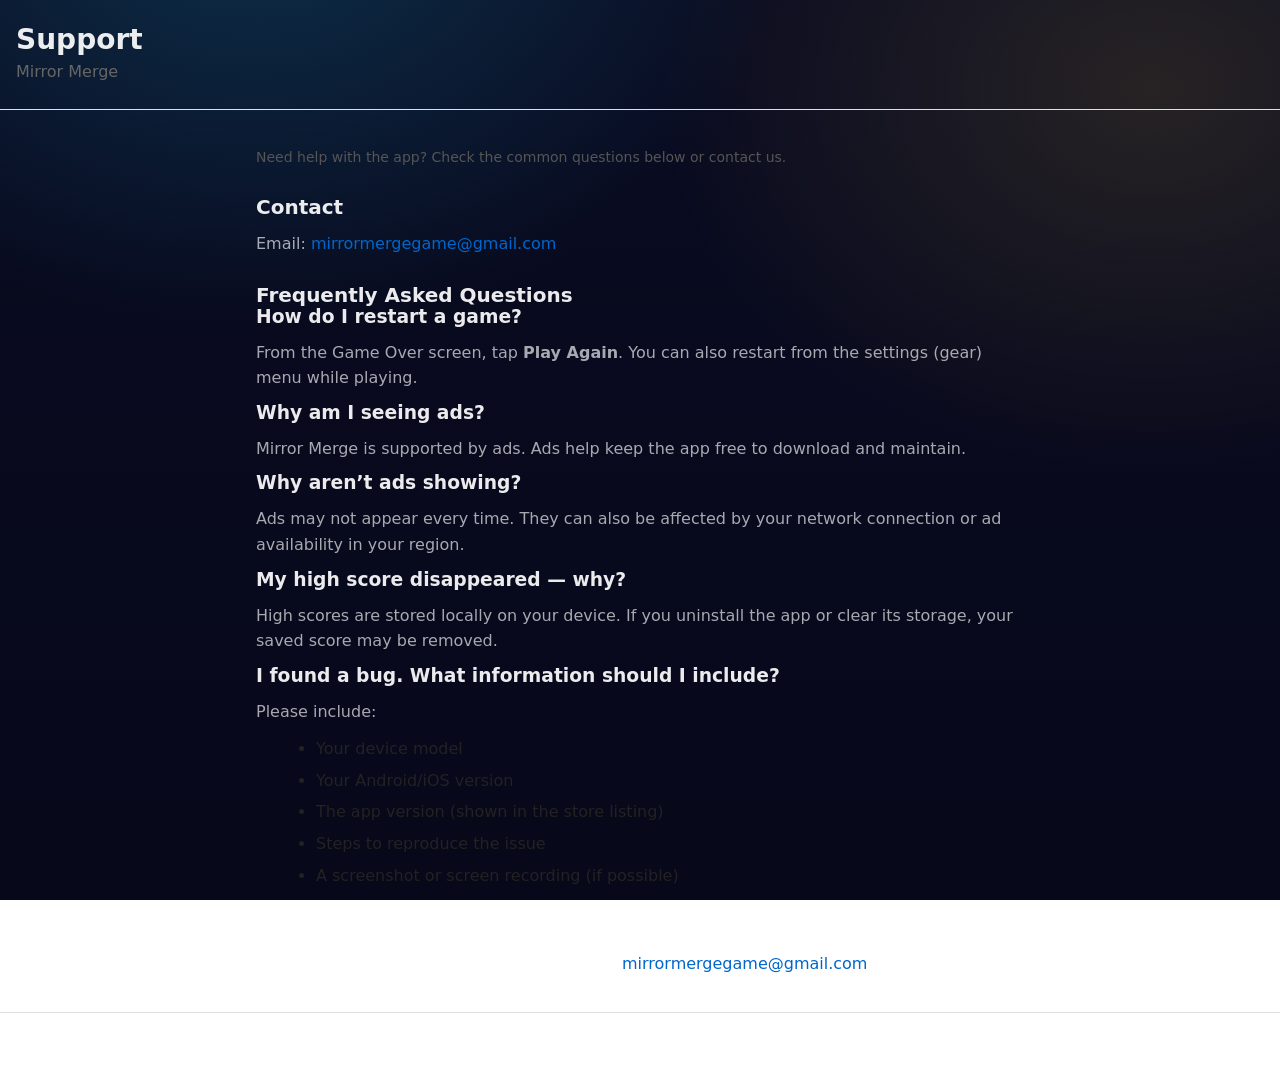
==== public/support.html @ dee76fa3 "initial commit" ====
<!doctype html>
<html lang="en">
  <head>
    <meta charset="UTF-8" />
    <meta name="viewport" content="width=device-width, initial-scale=1" />
    <title>Support | Mirror Merge</title>
    <meta name="description" content="Support page for the Mirror Merge mobile app." />
    <link rel="stylesheet" href="style.css" />
    <style>
      * {
        box-sizing: border-box;
      }

      body {
        margin: 0;
        font-family: system-ui, -apple-system, BlinkMacSystemFont, "Segoe UI",
          Roboto, Helvetica, Arial, sans-serif;
        background-color: #ffffff;
        color: #222222;
        line-height: 1.6;
      }

      header {
        padding: 24px 16px;
        border-bottom: 1px solid #e0e0e0;
      }

      h1 {
        margin: 0;
        font-size: 28px;
      }

      .subtitle {
        margin: 4px 0 0;
        color: #666666;
      }

      main {
        max-width: 800px;
        margin: 0 auto;
        padding: 24px 16px;
      }

      .meta {
        color: #555555;
        font-size: 14px;
      }

      h2 {
        margin-top: 28px;
        font-size: 20px;
      }

      p {
        margin: 12px 0;
      }

      ul {
        margin: 8px 0 16px 20px;
      }

      li {
        margin: 6px 0;
      }

      a {
        color: #0066cc;
        text-decoration: none;
      }

      a:hover {
        text-decoration: underline;
      }

      footer {
        padding: 16px;
        border-top: 1px solid #e0e0e0;
        text-align: center;
        color: #777777;
        font-size: 14px;
      }
    </style>
  </head>
  <body>
    <header>
      <h1>Support</h1>
      <p class="subtitle">Mirror Merge</p>
    </header>

    <main>
      <p class="meta">
        Need help with the app? Check the common questions below or contact us.
      </p>

      <h2>Contact</h2>
      <p>
        Email:
        <a href="mailto:mirrormergegame@gmail.com">mirrormergegame@gmail.com</a>
      </p>

      <h2>Frequently Asked Questions</h2>

      <h3>How do I restart a game?</h3>
      <p>
        From the Game Over screen, tap <strong>Play Again</strong>. You can also
        restart from the settings (gear) menu while playing.
      </p>

      <h3>Why am I seeing ads?</h3>
      <p>
        Mirror Merge is supported by ads. Ads help keep the app free to download
        and maintain.
      </p>

      <h3>Why aren’t ads showing?</h3>
      <p>
        Ads may not appear every time. They can also be affected by your network
        connection or ad availability in your region.
      </p>

      <h3>My high score disappeared — why?</h3>
      <p>
        High scores are stored locally on your device. If you uninstall the app
        or clear its storage, your saved score may be removed.
      </p>

      <h3>I found a bug. What information should I include?</h3>
      <p>Please include:</p>
      <ul>
        <li>Your device model</li>
        <li>Your Android/iOS version</li>
        <li>The app version (shown in the store listing)</li>
        <li>Steps to reproduce the issue</li>
        <li>A screenshot or screen recording (if possible)</li>
      </ul>

      <h2>Feedback</h2>
      <p>
        Have an idea for an improvement? Send it to
        <a href="mailto:mirrormergegame@gmail.com">mirrormergegame@gmail.com</a>.
      </p>
    </main>

    <footer>
      <p>© 2026 Mirror Merge</p>
    </footer>
  </body>
</html>
---- public/style.css ----
/* --------- Base / Theme --------- */
:root {
  --bg0: #07081a;
  --bg1: #090b21;
  --panel: rgba(255, 255, 255, 0.06);
  --panel2: rgba(255, 255, 255, 0.085);
  --stroke: rgba(255, 255, 255, 0.12);
  --text: rgba(255, 255, 255, 0.92);
  --muted: rgba(255, 255, 255, 0.65);
  --muted2: rgba(255, 255, 255, 0.5);

  --accent: #1fd2ff;   /* mirror merge blue vibe */
  --accent2: #ffd23f;  /* score yellow vibe */
  --radius: 22px;
  --shadow: 0 18px 60px rgba(0, 0, 0, 0.55);
  --shadow2: 0 10px 34px rgba(0, 0, 0, 0.5);
  --container: 1120px;
}

* { box-sizing: border-box; }
html, body { height: 100%; }
body {
  margin: 0;
  color: var(--text);
  background: var(--bg0); /* fallback */
  font-family: ui-sans-serif, system-ui, -apple-system, Segoe UI, Roboto, Helvetica, Arial, "Apple Color Emoji", "Segoe UI Emoji";
  overflow-x: hidden;
  position: relative;
}

/* Static, fixed background layer */
body::before {
  content: "";
  position: fixed;
  inset: 0;
  z-index: -2;
  pointer-events: none;

  background:
    radial-gradient(900px 700px at 20% -10%, rgba(31, 210, 255, 0.18), transparent 60%),
    radial-gradient(900px 700px at 90% 10%, rgba(255, 210, 63, 0.12), transparent 55%),
    linear-gradient(180deg, var(--bg1), var(--bg0));
}

a { color: inherit; text-decoration: none; }
p { margin: 0; line-height: 1.6; color: var(--muted); }
h1, h2, h3 { margin: 0; line-height: 1.12; color: var(--text); }

code {
  font-family: ui-monospace, SFMono-Regular, Menlo, Monaco, Consolas, "Liberation Mono", "Courier New", monospace;
  font-size: 0.95em;
  padding: 0.15em 0.35em;
  border-radius: 10px;
  background: rgba(255, 255, 255, 0.07);
  border: 1px solid rgba(255, 255, 255, 0.10);
}

.container {
  width: min(var(--container), calc(100% - 40px));
  margin: 0 auto;
}

/* decorative */
.bg-glow {
  position: fixed;
  inset: -40vh -20vw auto -20vw;
  height: 80vh;
  pointer-events: none;
  filter: blur(40px);
  opacity: 0.7;
  background:
    radial-gradient(closest-side, rgba(31, 210, 255, 0.24), transparent 70%),
    radial-gradient(closest-side, rgba(255, 210, 63, 0.18), transparent 75%);
}

/* --------- Nav --------- */
.nav {
  position: sticky;
  top: 0;
  z-index: 50;
  backdrop-filter: blur(10px);
  background: rgba(7, 8, 26, 0.45);
  border-bottom: 1px solid rgba(255, 255, 255, 0.08);
}

.nav__inner {
  display: flex;
  align-items: center;
  justify-content: space-between;
  gap: 16px;
  padding: 14px 0;
}

.brand {
  display: inline-flex;
  align-items: center;
  gap: 10px;
  font-weight: 800;
  letter-spacing: -0.02em;
}
.brand__mark {
  width: 36px;
  height: 36px;
  border-radius: 12px;
  display: grid;
  place-items: center;
  background: linear-gradient(135deg, rgba(31, 210, 255, 0.24), rgba(255, 210, 63, 0.16));
  border: 1px solid rgba(255, 255, 255, 0.16);
  box-shadow: 0 10px 30px rgba(0,0,0,0.35);
}
.brand__name { font-size: 16px; }

.nav__links {
  display: none;
  gap: 18px;
  color: var(--muted);
  font-weight: 600;
}
.nav__links a {
  padding: 8px 10px;
  border-radius: 12px;
}
.nav__links a:hover {
  color: var(--text);
  background: rgba(255, 255, 255, 0.06);
}

@media (min-width: 860px) {
  .nav__links { display: inline-flex; }
}

/* --------- Buttons --------- */
.btn {
  display: inline-flex;
  align-items: center;
  justify-content: center;
  gap: 10px;
  padding: 14px 18px;
  border-radius: 16px;
  border: 1px solid rgba(255, 255, 255, 0.12);
  background: rgba(255, 255, 255, 0.06);
  color: var(--text);
  font-weight: 800;
  letter-spacing: -0.01em;
  box-shadow: 0 12px 30px rgba(0,0,0,0.35);
  transition: transform 160ms ease, background 160ms ease, border-color 160ms ease;
}
.btn:hover { transform: translateY(-1px); background: rgba(255, 255, 255, 0.075); }
.btn:active { transform: translateY(0px); }

.btn--primary {
  background: linear-gradient(180deg, rgba(31, 210, 255, 0.9), rgba(31, 210, 255, 0.62));
  color: #03101a;
  border-color: rgba(31, 210, 255, 0.65);
  box-shadow: 0 16px 45px rgba(31, 210, 255, 0.18), 0 20px 65px rgba(0,0,0,0.45);
}
.btn--primary:hover {
  background: linear-gradient(180deg, rgba(31, 210, 255, 0.98), rgba(31, 210, 255, 0.7));
}
.btn--ghost {
  background: rgba(255, 255, 255, 0.045);
}
.btn--small {
  padding: 11px 14px;
  border-radius: 14px;
  font-size: 14px;
}

.btn__icon { font-weight: 900; }

/* --------- Hero --------- */
.hero {
  position: relative;
  padding: 56px 0 24px;
}
.hero__grid {
  display: grid;
  gap: 30px;
  align-items: center;
}
@media (min-width: 980px) {
  .hero__grid {
    grid-template-columns: 1.15fr 0.85fr;
    gap: 46px;
  }
}

.pill {
  display: inline-flex;
  align-items: center;
  gap: 10px;
  padding: 8px 12px;
  border-radius: 999px;
  background: rgba(255, 255, 255, 0.05);
  border: 1px solid rgba(255, 255, 255, 0.10);
  color: var(--muted);
  font-weight: 700;
  width: fit-content;
}
.pill__dot {
  width: 8px;
  height: 8px;
  border-radius: 99px;
  background: var(--accent);
  box-shadow: 0 0 0 6px rgba(31, 210, 255, 0.12);
}

.hero__title {
  margin-top: 16px;
  font-size: clamp(36px, 4.2vw, 58px);
  letter-spacing: -0.03em;
}
.text-accent {
  background: linear-gradient(90deg, rgba(31,210,255,1), rgba(255,210,63,1));
  -webkit-background-clip: text;
  background-clip: text;
  color: transparent;
}

.hero__subtitle {
  margin-top: 14px;
  font-size: 16px;
  max-width: 58ch;
}

.hero__cta {
  margin-top: 22px;
  display: flex;
  flex-wrap: wrap;
  gap: 12px;
}

.hero__stats {
  margin-top: 22px;
  display: grid;
  grid-template-columns: repeat(3, minmax(0, 1fr));
  gap: 10px;
  max-width: 520px;
}
.stat {
  padding: 14px 14px;
  border-radius: 18px;
  background: rgba(255, 255, 255, 0.05);
  border: 1px solid rgba(255, 255, 255, 0.10);
}
.stat__num {
  font-weight: 900;
  letter-spacing: -0.03em;
  font-size: 22px;
  color: rgba(255, 255, 255, 0.92);
}
.stat__label {
  margin-top: 4px;
  font-size: 12px;
  color: var(--muted2);
  font-weight: 700;
}

.trust {
  margin-top: 16px;
  display: flex;
  flex-wrap: wrap;
  gap: 10px 16px;
  color: var(--muted2);
  font-weight: 700;
  font-size: 13px;
}
.trust__item {
  display: inline-flex;
  gap: 10px;
  align-items: center;
}
.trust__icon {
  width: 28px;
  height: 28px;
  border-radius: 12px;
  display: grid;
  place-items: center;
  background: rgba(255, 255, 255, 0.05);
  border: 1px solid rgba(255, 255, 255, 0.10);
}

/* --------- Phone preview --------- */
.hero__media { position: relative; }
.phone {
  position: relative;
  width: min(420px, 92%);
  margin: 0 auto;
}
.phone__frame {
  border-radius: 34px;
  padding: 12px;
  background: rgba(255,255,255,0.05);
  border: 1px solid rgba(255,255,255,0.12);
  box-shadow: var(--shadow);
}
.phone__frame img {
  width: 100%;
  display: block;
  border-radius: 26px;
}
.phone__shadow {
  position: absolute;
  inset: auto 10% -20px 10%;
  height: 120px;
  filter: blur(24px);
  background: radial-gradient(closest-side, rgba(31,210,255,0.22), transparent 70%);
  z-index: -1;
}

.floating {
  position: absolute;
  display: flex;
  gap: 10px;
  align-items: center;
  padding: 12px 12px;
  border-radius: 18px;
  background: rgba(5, 8, 22, 0.62);
  border: 1px solid rgba(255,255,255,0.10);
  box-shadow: var(--shadow2);
  backdrop-filter: blur(10px);
  width: 240px;
}
.floating__icon {
  width: 40px;
  height: 40px;
  border-radius: 16px;
  display: grid;
  place-items: center;
  background: rgba(255,255,255,0.06);
  border: 1px solid rgba(255,255,255,0.10);
  font-size: 18px;
}
.floating__title { font-weight: 900; letter-spacing: -0.02em; }
.floating__sub { font-size: 12px; color: var(--muted2); font-weight: 700; margin-top: 2px; }

.floating--a { top: 14%; left: -2%; }
.floating--b { bottom: 16%; right: -2%; }

@media (max-width: 980px) {
  .floating { display: none; }
}

.hero__fade {
  margin-top: 46px;
  height: 1px;
  background: linear-gradient(90deg, transparent, rgba(255,255,255,0.12), transparent);
}

/* --------- Sections --------- */
.section { padding: 64px 0; }
.section--alt {
  background: linear-gradient(180deg, rgba(255,255,255,0.02), rgba(255,255,255,0.0));
  border-top: 1px solid rgba(255,255,255,0.06);
  border-bottom: 1px solid rgba(255,255,255,0.06);
}
.section__head {
  display: grid;
  gap: 10px;
  max-width: 760px;
}
.section__head h2 {
  font-size: clamp(26px, 2.4vw, 38px);
  letter-spacing: -0.03em;
}
.section__head p { font-size: 15px; }

/* --------- Feature cards --------- */
.cards {
  margin-top: 26px;
  display: grid;
  gap: 14px;
  grid-template-columns: repeat(1, minmax(0, 1fr));
}
@media (min-width: 720px) {
  .cards { grid-template-columns: repeat(2, minmax(0, 1fr)); }
}
@media (min-width: 1060px) {
  .cards { grid-template-columns: repeat(3, minmax(0, 1fr)); }
}

.card {
  padding: 18px 18px;
  border-radius: var(--radius);
  background: rgba(255,255,255,0.05);
  border: 1px solid rgba(255,255,255,0.10);
  box-shadow: 0 14px 40px rgba(0,0,0,0.28);
  transition: transform 160ms ease, background 160ms ease, border-color 160ms ease;
}
.card:hover {
  transform: translateY(-2px);
  background: rgba(255,255,255,0.065);
  border-color: rgba(255,255,255,0.14);
}
.card__icon {
  width: 44px;
  height: 44px;
  border-radius: 18px;
  display: grid;
  place-items: center;
  background: rgba(31, 210, 255, 0.12);
  border: 1px solid rgba(31,210,255,0.22);
  margin-bottom: 10px;
}
.card h3 { font-size: 18px; letter-spacing: -0.02em; }
.card p { margin-top: 8px; }

/* --------- Gallery --------- */
.gallery {
  margin-top: 22px;
  display: grid;
  gap: 14px;
  grid-template-columns: repeat(2, minmax(0, 1fr));
}
@media (min-width: 900px) {
  .gallery { grid-template-columns: repeat(3, minmax(0, 1fr)); }
}
.shot {
  margin: 0;
  border-radius: 22px;
  overflow: hidden;
  background: rgba(255,255,255,0.04);
  border: 1px solid rgba(255,255,255,0.10);
  box-shadow: 0 16px 50px rgba(0,0,0,0.35);
  transform: translateZ(0);
}
.shot img {
  width: 100%;
  height: 100%;
  display: block;
  aspect-ratio: 9 / 16;
  object-fit: cover;
  transition: transform 220ms ease;
}
.shot:hover img { transform: scale(1.03); }

.note {
  margin-top: 18px;
  padding: 14px 14px;
  border-radius: 18px;
  background: rgba(255,255,255,0.04);
  border: 1px solid rgba(255,255,255,0.10);
  color: var(--muted);
  display: flex;
  gap: 12px;
  align-items: flex-start;
}
.note__icon {
  width: 34px;
  height: 34px;
  border-radius: 16px;
  display: grid;
  place-items: center;
  background: rgba(255, 210, 63, 0.12);
  border: 1px solid rgba(255, 210, 63, 0.22);
}

/* --------- Steps --------- */
.steps {
  margin-top: 22px;
  display: grid;
  gap: 12px;
}
.step {
  padding: 16px 16px;
  border-radius: 22px;
  background: rgba(255,255,255,0.05);
  border: 1px solid rgba(255,255,255,0.10);
  display: grid;
  grid-template-columns: 46px 1fr;
  gap: 14px;
}
.step__num {
  width: 46px;
  height: 46px;
  border-radius: 18px;
  display: grid;
  place-items: center;
  font-weight: 1000;
  letter-spacing: -0.03em;
  color: #051019;
  background: linear-gradient(180deg, rgba(255,210,63,0.95), rgba(255,210,63,0.65));
  border: 1px solid rgba(255,210,63,0.55);
  box-shadow: 0 14px 40px rgba(255,210,63,0.12);
}
.step__body h3 { font-size: 18px; }
.step__body p { margin-top: 6px; }

/* --------- Callout --------- */
.callout {
  margin-top: 22px;
  display: grid;
  gap: 14px;
  align-items: center;
  padding: 18px;
  border-radius: 26px;
  background: linear-gradient(180deg, rgba(31,210,255,0.10), rgba(255,255,255,0.03));
  border: 1px solid rgba(255,255,255,0.10);
  box-shadow: var(--shadow2);
}
@media (min-width: 960px) {
  .callout { grid-template-columns: 1.1fr 0.9fr; }
}
.callout__left h3 {
  font-size: 22px;
  letter-spacing: -0.03em;
}
.callout__left p { margin-top: 8px; max-width: 60ch; }

.mini {
  border-radius: 24px;
  overflow: hidden;
  background: rgba(255,255,255,0.04);
  border: 1px solid rgba(255,255,255,0.10);
}
.mini img {
  width: 100%;
  display: block;
  aspect-ratio: 9 / 16;
  object-fit: cover;
}

/* --------- CTA --------- */
.section--cta {
  padding: 72px 0;
}
.cta {
  display: grid;
  gap: 18px;
  padding: 22px;
  border-radius: 28px;
  background:
    radial-gradient(800px 400px at 20% 0%, rgba(31,210,255,0.18), transparent 60%),
    radial-gradient(700px 450px at 90% 20%, rgba(255,210,63,0.14), transparent 60%),
    rgba(255,255,255,0.04);
  border: 1px solid rgba(255,255,255,0.12);
  box-shadow: var(--shadow);
}
@media (min-width: 960px) {
  .cta { grid-template-columns: 1.2fr 0.8fr; }
}

.cta__copy h2 {
  font-size: clamp(26px, 2.7vw, 42px);
  letter-spacing: -0.03em;
}
.cta__copy p { margin-top: 10px; max-width: 60ch; }

.storeRow {
  margin-top: 18px;
  display: grid;
  gap: 12px;
}
@media (min-width: 520px) {
  .storeRow { grid-template-columns: 1fr 1fr; }
}

.storeBtn {
  display: block;
  padding: 16px 16px;
  border-radius: 20px;
  background: rgba(255,255,255,0.06);
  border: 1px solid rgba(255,255,255,0.12);
  box-shadow: 0 14px 40px rgba(0,0,0,0.22);
  transition: transform 160ms ease, background 160ms ease;
}
.storeBtn:hover { transform: translateY(-2px); background: rgba(255,255,255,0.075); }
.storeBtn__kicker { font-size: 12px; font-weight: 800; color: var(--muted2); }
.storeBtn__title { font-size: 18px; font-weight: 1000; letter-spacing: -0.02em; margin-top: 2px; }

.fineprint { margin-top: 10px; font-size: 12px; color: var(--muted2); font-weight: 700; }

.cta__media {
  display: grid;
  place-items: center;
}
.ctaPhone {
  width: min(320px, 92%);
  border-radius: 30px;
  padding: 10px;
  background: rgba(255,255,255,0.05);
  border: 1px solid rgba(255,255,255,0.12);
  box-shadow: var(--shadow2);
}
.ctaPhone img {
  width: 100%;
  display: block;
  border-radius: 22px;
}

/* --------- FAQ --------- */
.faq {
  margin-top: 18px;
  display: grid;
  gap: 12px;
  max-width: 860px;
}
.qa {
  border-radius: 22px;
  background: rgba(255,255,255,0.04);
  border: 1px solid rgba(255,255,255,0.10);
  padding: 14px 14px;
}
.qa summary {
  cursor: pointer;
  font-weight: 950;
  letter-spacing: -0.02em;
  color: var(--text);
  list-style: none;
}
.qa summary::-webkit-details-marker { display: none; }
.qa summary::after {
  content: "＋";
  float: right;
  color: var(--muted2);
  font-weight: 1000;
}
.qa[open] summary::after { content: "－"; }
.qa p { margin-top: 10px; }

/* --------- Footer --------- */
.footer {
  padding: 34px 0 46px;
  border-top: 1px solid rgba(255,255,255,0.06);
}
.footer__inner {
  display: grid;
  gap: 18px;
  align-items: start;
}
@media (min-width: 900px) {
  .footer__inner { grid-template-columns: 1.2fr 0.8fr; }
}

.footer__tag { margin-top: 10px; max-width: 50ch; }
.footer__links {
  display: flex;
  flex-wrap: wrap;
  gap: 10px 14px;
  color: var(--muted);
  font-weight: 700;
}
.footer__links a {
  padding: 8px 10px;
  border-radius: 14px;
}
.footer__links a:hover { background: rgba(255,255,255,0.06); color: var(--text); }

.footer__fine {
  margin-top: 12px;
  color: var(--muted2);
  font-weight: 700;
  font-size: 13px;
  display: flex;
  flex-wrap: wrap;
  gap: 8px;
  align-items: center;
}
.footer__fine .dot { opacity: 0.6; }
.footer__fine .muted { color: var(--muted2); }
.footer__fine .muted:hover { color: var(--text); }
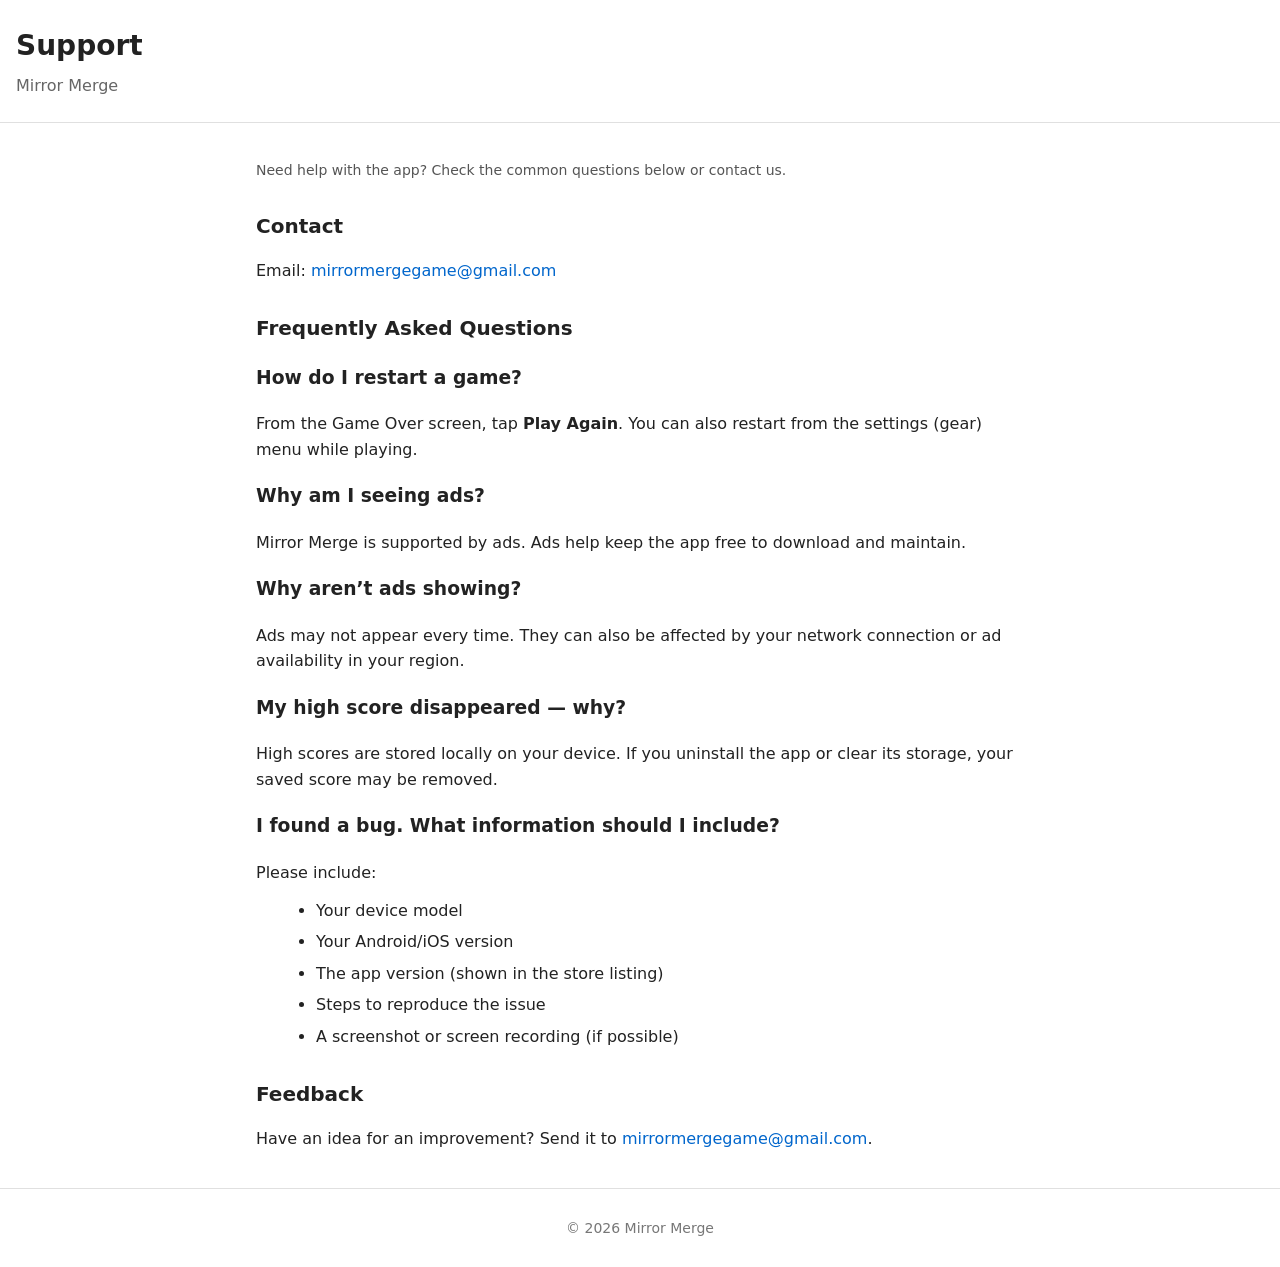
==== commit 5e5d1e4f: "fixed styling" ====
--- a/public/support.html
+++ b/public/support.html
@@ -5,7 +5,6 @@
     <meta name="viewport" content="width=device-width, initial-scale=1" />
     <title>Support | Mirror Merge</title>
     <meta name="description" content="Support page for the Mirror Merge mobile app." />
-    <link rel="stylesheet" href="style.css" />
     <style>
       * {
         box-sizing: border-box;
